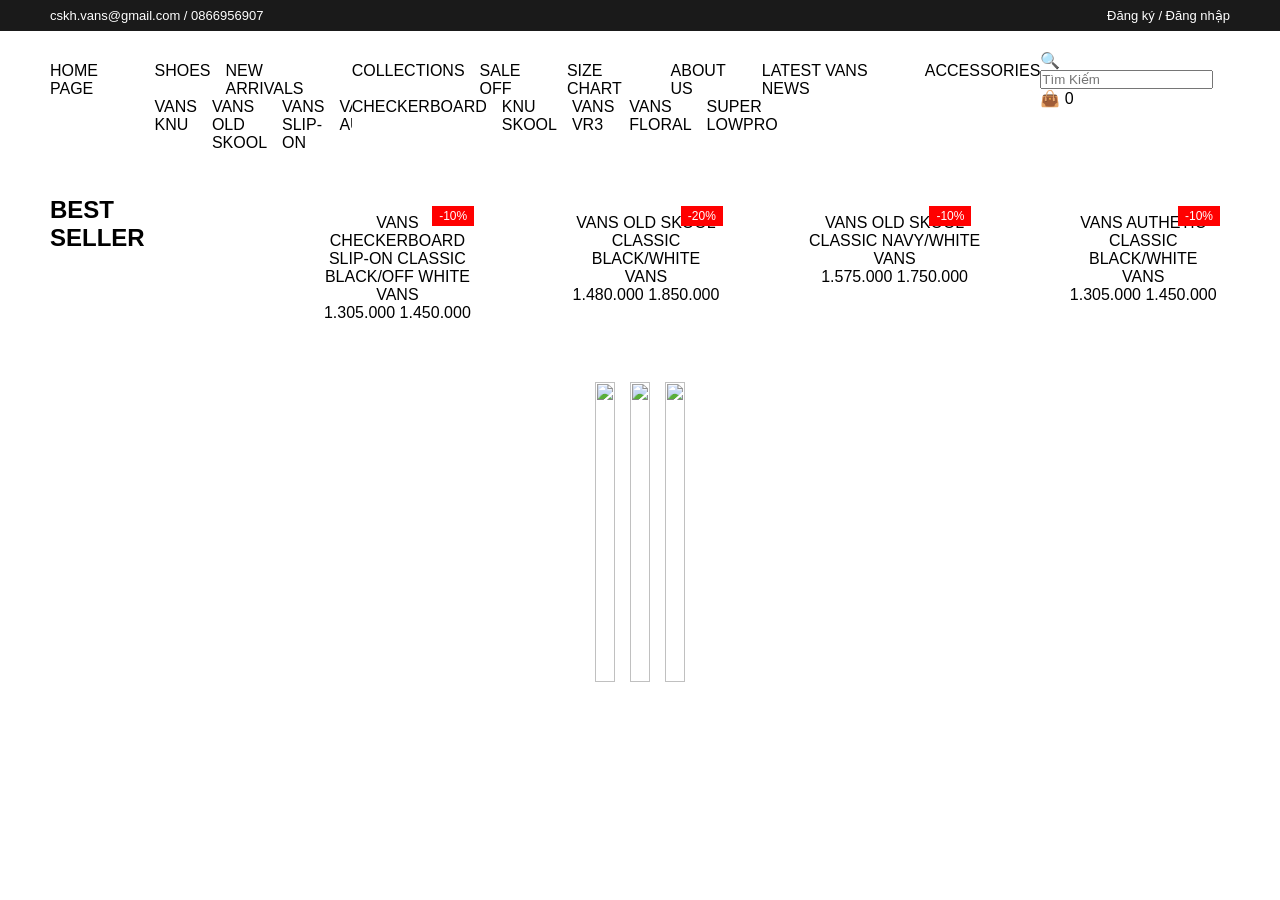
==== vans/index.html @ 84f5896c "update" ====
<!DOCTYPE html>
<html lang="en">
<head>
    <meta charset="UTF-8">
    <meta name="viewport" content="width=device-width, initial-scale=1.0">
    <link rel="stylesheet" href="style.css">
    <title>vans | WEB1014 | HOÀNG VĂN BA ĐỨC</title>
    
</head>
<body>
    <!-- Header start -->
    <header>
        <div class="top1">
            <div class="top1_contact">
                <ul>
                    <li><a href="#">cskh.vans@gmail.com</a> / <a href="#">0866956907</a></li>
                </ul>
            </div>
            <div class="top1_user">
                <ul>
                    <li><a href="#">Đăng ký</a> / <a href="#">Đăng nhập</a></li>
                </ul>
            </div>
        </div>
        <div class="top2">
            <div class="logo">
                <a href="https://vansvietnam.com.vn/">
                    <img src="https://bizweb.dktcdn.net/100/140/774/themes/827866/assets/logo.png?1772811679665" alt="">
                </a>
            </div>
           <nav class="menu">
                <ul>
                    <li><a href="https://vansvietnam.com.vn/">HOME PAGE</a></li>
                    <li>
                        <a href="https://vansvietnam.com.vn/all-vans">SHOES</a>
                            <ul class="sub_shoes">
                                <li><a href="#">VANS KNU</a></li>
                                <li><a href="#">VANS OLD SKOOL</a></li>
                                <li><a href="#">VANS SLIP-ON</a></li>
                                <li><a href="#"></a>VANS AUTHENTIC</li>
                                <li><a href="#"></a>VANS SK8</li>
                                <li><a href="#"></a>VANS ERA</li>
                                <li><a href="#"></a>VAN CLASSIC</li>
                            </ul>
                    </li>
                    <li><a href="https://vansvietnam.com.vn/vans-new-arrivals">NEW ARRIVALS</a></li>
                    <li>
                        <a href="https://vansvietnam.com.vn/all-vans">COLLECTIONS</a>
                            <ul class="sub_collections">
                                <li><a href="#">CHECKERBOARD</a></li>
                                <li><a href="#">KNU SKOOL</a></li>
                                <li><a href="#">VANS VR3</a></li>
                                <li><a href="#">VANS FLORAL</a></li>
                                <li><a href="#">SUPER LOWPRO</a></li>
                            </ul>
                    </li>
                    <li><a href="https://vansvietnam.com.vn/sale-off">SALE OFF</a></li>
                    <li><a href="https://vansvietnam.com.vn/size-giay-vans">SIZE CHART</a></li>
                    <li><a href="https://vansvietnam.com.vn/lich-su-cua-vans">ABOUT US</a></li>
                    <li><a href="https://vansvietnam.com.vn/tin-tuc-vans">LATEST VANS NEWS</a></li>
                    <li><a href="https://vansvietnam.com.vn/accessories">ACCESSORIES</a></li>
                </ul>

           </nav>
           <div class="click">
                <div class="search">
                    <a href="#">🔍</a> <input type="text" placeholder="Tìm Kiếm">
                </div>
                <div class="cart">
                    <a href="#">👜 <span class="count">0</span></a>
                </div>

           </div>       
        </div>
    </header>
    <!-- Header end -->

    <!-- Banner start -->
    <div class="banner">
        <a href="#"><img src="https://bizweb.dktcdn.net/100/140/774/themes/827866/assets/slider_2.jpg?1772811679665" alt=""></a>
    </div>
    <!-- Banner end -->
     <section>
        
            <div class="title">
                <a href="#"><h2>BEST SELLER</h2></a>
            </div>
        <div class="product"></div>    
            <div class="product1">
                <div class="discout">-10%</div>
                    <img src="https://bizweb.dktcdn.net/thumb/large/100/140/774/products/vans-slip-on-checkerboard-black-off-white-vn000eyebww-1.png?v=1625923436960" alt="">
                <div class="option">TÙY CHỌN</div>
                <div class="infor">
                    <p class="name">VANS CHECKERBOARD SLIP-ON CLASSIC BLACK/OFF WHITE</p>
                    <p class="brand">VANS</p>
                    <span class="price">1.305.000</span>
                    <span class="old_price">1.450.000</span>

                </div>
            </div>
            
            <div class="product2">
                <div class="discout">-20%</div>
                    <img src="https://bizweb.dktcdn.net/thumb/large/100/140/774/products/vans-old-skool-black-white-vn000d3hy28-1.jpg?v=1661757331440" alt="">
                <div class="option">TÙY CHỌN</div>
                <div class="infor">
                    <p class="name">VANS OLD SKOOL CLASSIC BLACK/WHITE</p>
                    <p class="brand">VANS</p>
                    <span class="price">1.480.000</span>
                    <span class="old_price">1.850.000</span>
                </div>
            </div>

            <div class="product3">
                <div class="discout">-10%</div>
                    <img src="https://bizweb.dktcdn.net/thumb/large/100/140/774/products/vans-old-skool-classic-navy-white-vn000d3hnvy-1.jpg?v=1625922070377" alt="">
                <div class="option">TÙY CHỌN</div>
                <div class="infor">
                    <p class="name">VANS OLD SKOOL CLASSIC NAVY/WHITE</p>
                    <p class="brand">VANS</p>
                    <span class="price">1.575.000</span>
                    <span class="old_price">1.750.000</span>
                </div>
            </div>

            <div class="product4">
                <div class="discout">-10%</div>
                    <img src="https://bizweb.dktcdn.net/thumb/large/100/140/774/products/vans-authentic-classic-black-vn000ee3blk-1.png?v=1625925617317" alt="">
                <div class="option">TÙY CHỌN</div>
                <div class="infor">
                    <p class="name">VANS AUTHETIC CLASSIC BLACK/WHITE</p>
                    <p class="brand">VANS</p>
                    <span class="price">1.305.000</span>
                    <span class="old_price">1.450.000</span>
                </div>
            </div>           
        </div>
     </section>

     <section>
        <div class="type">
            <div>
                <a href="#"><img src="https://bizweb.dktcdn.net/thumb/large/100/140/774/themes/827866/assets/banner_1.jpg?1772811679665" alt=""></a>
            </div>
            <div>
                <a href="#"><img src="https://bizweb.dktcdn.net/thumb/large/100/140/774/themes/827866/assets/banner_2.jpg?1772811679665" alt=""></a>
            </div>
            <div>
                <a href="#"><img src="https://bizweb.dktcdn.net/thumb/large/100/140/774/themes/827866/assets/banner_3.jpg?1772811679665" alt=""></a>
            </div>
        </div>
     </section>

</body>
</html>
---- vans/style.css ----
* {
    margin: 0;
    padding: 0;
    box-sizing: border-box; 
    font-family: Arial, sans-serif;
}
a{
    text-decoration: none;
    color: inherit;
}
ul{
    list-style: none;
}
.top1{
    background-color: #1a1a1a;
    color: #fff;
    display: flex;
    justify-content: space-between; 
    padding: 8px 50px;
    font-size:  13px;
}
.top2{
    display: flex;
    align-items: center;
    justify-content: space-between;
    padding: 20px 50px;
}
.menu ul{
    display: flex;
    gap: 15px;

}
 .menu li{
    position: relative;

}
.sub_shoes, .sub_collections{
    display: none;
    position: absolute;
    top: 100%;
    left: 0;
    background-color: #fff;
    z-index: 100;
}
.menu li:hover > .sub_shoes,
.menu li:hover > .sub_collections {
    display: block;
}

/* .title {
    text-align: center;
    margin: 40px 0;          
    position: relative;      
    display: flex;          
    align-items: center;     
    justify-content: center; 
}

.title h2 {
    font-size: 24px;         
    font-weight: bold;       
    margin: 0 20px;          
    text-transform: uppercase; 
    color: #333;             
}


.title::before,
.title::after {
    content: "";             
    height: 1px;             
    background-color: #ddd;  
    flex: 1;                 
    max-width: 200px;        
} */

section:nth-of-type(1) {
    display: flex;            
    justify-content: center; 
    gap: 75px;                
    padding: 50px;           
}


.product1, .product2, .product3, .product4 {
    width: 22%;               
    position: relative;       
    text-align: center;       
}


.discout {
    position: absolute;       
    top: 10px;                
    right: 10px;              
    background-color: red;  
    color: #fff;             
    padding: 3px 7px;      
    font-size: 12px;          
    z-index: 10;              
}


.option {
    position: absolute;      
    bottom: 85px;             
    left: 0;                 
    width: 100%;              
    background-color: #e7272d;
    color: white;             
    padding: 12px 0;          
    font-weight: bold;        
    opacity: 0;               
    transition: 0.3s ease;    
}

.product1:hover .option, 
.product2:hover .option, 
.product3:hover .option, 
.product4:hover .option {
    opacity: 1;               
}
.type {
    display: flex;            /* Dàn 3 khối nằm ngang */
    justify-content: center;  /* Đưa cả cụm vào giữa */
    gap: 15px;                /* Khoảng cách giữa 3 tấm hình */
    padding: 10px 300px;       /* Cách lề trên dưới 20px, trái phải 50px */
}

/* 3. Định dạng hình ảnh bên trong */
.type img {
    width: 100%;               /* Ảnh luôn rộng vừa khít khung div */
    height: 300px;              /* Tự động điều chỉnh chiều cao theo tỉ lệ ảnh */
    display: block;            /* Xóa bỏ khoảng hở thừa dưới chân ảnh mặc định */
    transition: 0.5s ease-out; /* HIỆU ỨNG MƯỢT MÀ: Giúp hành động zoom diễn ra trong 0.5 giây.
                                 'ease-out' giúp chuyển động chậm dần lại ở cuối rất 'sang'. */
}

/* 4. HIỆU ỨNG HOVER: Phóng to (Zoom) ảnh khi rê chuột vào */
.type div:hover img {
    transform: scale(1.03);    /* PHÓNG TO 1 CHÚT: Chỉ to lên 3% (1.03).
                                 Nếu Đức thấy vẫn to quá, hãy đổi thành 1.02 (to 2%). */
    cursor: pointer;           /* Hiện hình bàn tay để người dùng biết có thể click */
}
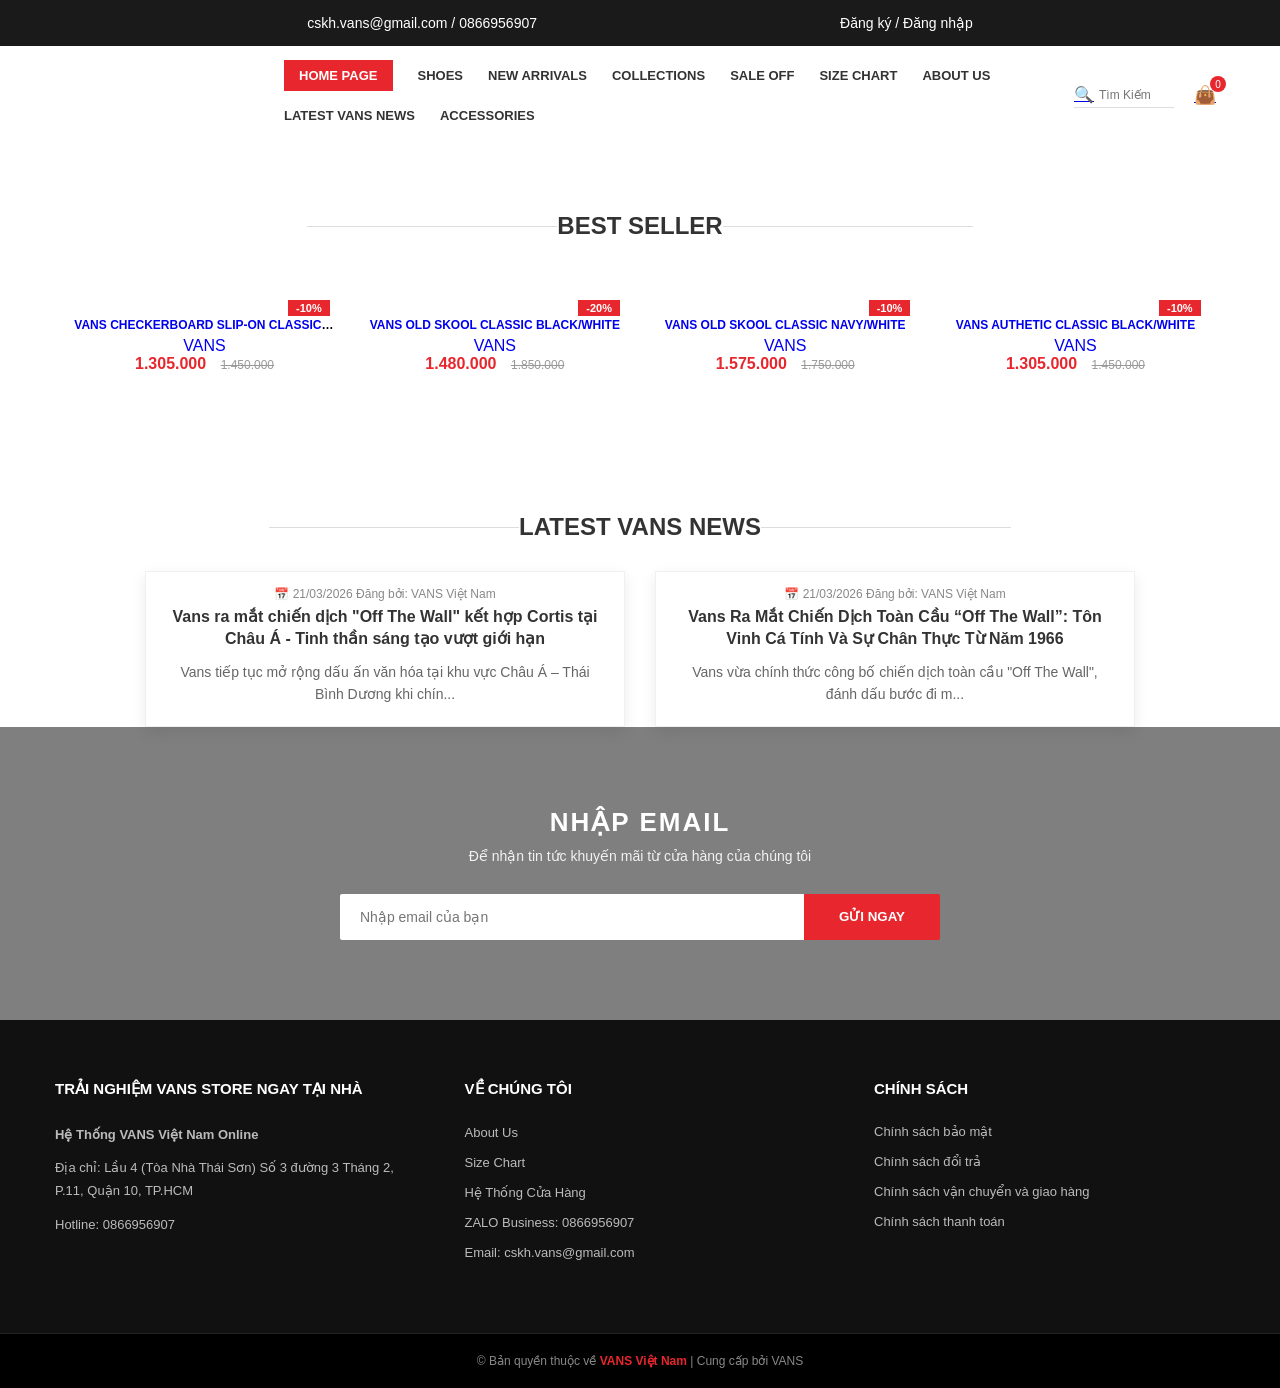
==== commit 39cd29e0: "update" ====
--- a/vans/index.html
+++ b/vans/index.html
@@ -37,10 +37,10 @@
                                 <li><a href="#">VANS KNU</a></li>
                                 <li><a href="#">VANS OLD SKOOL</a></li>
                                 <li><a href="#">VANS SLIP-ON</a></li>
-                                <li><a href="#"></a>VANS AUTHENTIC</li>
-                                <li><a href="#"></a>VANS SK8</li>
-                                <li><a href="#"></a>VANS ERA</li>
-                                <li><a href="#"></a>VAN CLASSIC</li>
+                                <li><a href="#">VANS AUTHENTIC</a></li>
+                                <li><a href="#">VANS SK8</a></li>
+                                <li><a href="#">VANS ERA</a></li>
+                                <li><a href="#">VAN CLASSIC</a></li>
                             </ul>
                     </li>
                     <li><a href="https://vansvietnam.com.vn/vans-new-arrivals">NEW ARRIVALS</a></li>
@@ -81,55 +81,54 @@
     </div>
     <!-- Banner end -->
      <section>
-        
+        <div class="product"> 
             <div class="title">
                 <a href="#"><h2>BEST SELLER</h2></a>
-            </div>
-        <div class="product"></div>    
-            <div class="product1">
+            </div>   
+            <div class="product_item">
                 <div class="discout">-10%</div>
                     <img src="https://bizweb.dktcdn.net/thumb/large/100/140/774/products/vans-slip-on-checkerboard-black-off-white-vn000eyebww-1.png?v=1625923436960" alt="">
-                <div class="option">TÙY CHỌN</div>
-                <div class="infor">
-                    <p class="name">VANS CHECKERBOARD SLIP-ON CLASSIC BLACK/OFF WHITE</p>
-                    <p class="brand">VANS</p>
+                <div class="option"><a href="#">TÙY CHỌN</a></div>
+                <div class="infor">
+                    <p class="name"><a href="#">VANS CHECKERBOARD SLIP-ON CLASSIC BLACK/OFF WHITE</a></p>
+                    <p class="brand"><a href="#">VANS</a></p>
                     <span class="price">1.305.000</span>
                     <span class="old_price">1.450.000</span>
 
                 </div>
             </div>
             
-            <div class="product2">
+            <div class="product_item">
                 <div class="discout">-20%</div>
                     <img src="https://bizweb.dktcdn.net/thumb/large/100/140/774/products/vans-old-skool-black-white-vn000d3hy28-1.jpg?v=1661757331440" alt="">
-                <div class="option">TÙY CHỌN</div>
-                <div class="infor">
-                    <p class="name">VANS OLD SKOOL CLASSIC BLACK/WHITE</p>
-                    <p class="brand">VANS</p>
+                <div class="option"><a href="#">TÙY CHỌN</a></div>
+                <div class="infor">
+                    <p class="name"><a href="#">VANS OLD SKOOL CLASSIC BLACK/WHITE</a></p>
+                    <p class="brand"><a href="#">VANS</a></p>
                     <span class="price">1.480.000</span>
                     <span class="old_price">1.850.000</span>
                 </div>
             </div>
 
-            <div class="product3">
+            <div class="product_item">
                 <div class="discout">-10%</div>
                     <img src="https://bizweb.dktcdn.net/thumb/large/100/140/774/products/vans-old-skool-classic-navy-white-vn000d3hnvy-1.jpg?v=1625922070377" alt="">
-                <div class="option">TÙY CHỌN</div>
-                <div class="infor">
-                    <p class="name">VANS OLD SKOOL CLASSIC NAVY/WHITE</p>
-                    <p class="brand">VANS</p>
+                <div class="option"><a href="#">TÙY CHỌN</a></div>
+                <div class="infor">
+                    <p class="name"><a href="#">VANS OLD SKOOL CLASSIC NAVY/WHITE</a></p>
+                    <p class="brand"><a href="#">VANS</a></p>
                     <span class="price">1.575.000</span>
                     <span class="old_price">1.750.000</span>
                 </div>
             </div>
 
-            <div class="product4">
+            <div class="product_item">
                 <div class="discout">-10%</div>
                     <img src="https://bizweb.dktcdn.net/thumb/large/100/140/774/products/vans-authentic-classic-black-vn000ee3blk-1.png?v=1625925617317" alt="">
-                <div class="option">TÙY CHỌN</div>
-                <div class="infor">
-                    <p class="name">VANS AUTHETIC CLASSIC BLACK/WHITE</p>
-                    <p class="brand">VANS</p>
+                <div class="option"><a href="#">TÙY CHỌN</a></div>
+                <div class="infor">
+                    <p class="name"><a href="#">VANS AUTHETIC CLASSIC BLACK/WHITE</a></p>
+                    <p class="brand"><a href="#">VANS</a></p>
                     <span class="price">1.305.000</span>
                     <span class="old_price">1.450.000</span>
                 </div>
@@ -150,6 +149,98 @@
             </div>
         </div>
      </section>
+<section class="new_section">
+        <div class="title2">
+            <a href="#"><h2>LATEST VANS NEWS</h2></a>
+        </div>
+
+    <div class="new_container"> 
+        <div class="new_item"> 
+            <div class="new_img">
+                <a href="#"><img src="https://bizweb.dktcdn.net/thumb/large/100/140/774/articles/blog-9123b52c-dd4f-4e27-adac-91a1553e56cd.jpg?v=1774251653870" alt=""></a>
+            </div>
+            <div class="new_meta">
+                <span>📅 21/03/2026</span>
+                <span>Đăng bởi: VANS Việt Nam</span>   
+            </div>
+            <h3 class="new-title">
+                <a href="">Vans ra mắt chiến dịch "Off The Wall" kết hợp Cortis tại Châu Á - Tinh thần sáng tạo vượt giới hạn</a>
+            </h3>
+            <p class="new_dect">
+                Vans tiếp tục mở rộng dấu ấn văn hóa tại khu vực Châu Á – Thái Bình Dương khi chín...  
+            </p>
+        </div>
+        
+        <div class="new_item"> 
+            <div class="new_img">
+                <a href="#"><img src="https://bizweb.dktcdn.net/thumb/large/100/140/774/articles/blog-2f82feca-99c8-4be6-b7b7-9c5986a2c5a5.jpg?v=1774059277850" alt=""></a>
+            </div>
+            <div class="new_meta">
+                <span>📅 21/03/2026</span>
+                <span>Đăng bởi: VANS Việt Nam</span>   
+            </div>
+            <h3 class="new-title">
+                <a href="">Vans Ra Mắt Chiến Dịch Toàn Cầu “Off The Wall”: Tôn Vinh Cá Tính Và Sự Chân Thực Từ Năm 1966</a>
+            </h3>
+            <p class="new_dect">
+                Vans vừa chính thức công bố chiến dịch toàn cầu "Off The Wall", đánh dấu bước đi m...  
+            </p>
+        </div>     
+    </div>
+</section>
+<footer class="main-footer">
+    
+    <div class="newsletter-section">
+        <div class="newsletter-overlay">
+            <h2>NHẬP EMAIL</h2>
+            <p>Để nhận tin tức khuyến mãi từ cửa hàng của chúng tôi</p>
+            
+            <form class="subscribe-form">
+                <input type="email" placeholder="Nhập email của bạn" required>
+                <button type="submit">Gửi ngay</button>
+            </form>
+        </div>
+    </div>
+
+    <div class="footer-info">
+        <div class="footer-container">
+            
+            <div class="footer-col">
+                <h4>Trải Nghiệm VANS Store Ngay Tại Nhà</h4>
+                <p><strong>Hệ Thống VANS Việt Nam Online</strong></p>
+                <p>Địa chỉ: Lầu 4 (Tòa Nhà Thái Sơn) Số 3 đường 3 Tháng 2, P.11, Quận 10, TP.HCM</p>
+                <p>Hotline: 0866956907</p>
+            </div>
+
+            <div class="footer-col">
+                <h4>Về Chúng Tôi</h4>
+                <ul>
+                    <li><a href="#">About Us</a></li>
+                    <li><a href="#">Size Chart</a></li>
+                    <li><a href="#">Hệ Thống Cửa Hàng</a></li>
+                    <li><a href="#">ZALO Business: 0866956907</a></li>
+                    <li><a href="#">Email: cskh.vans@gmail.com</a></li>
+                </ul>
+            </div>
+
+            <div class="footer-col">
+                <h4>Chính Sách</h4>
+                <ul>
+                    <li><a href="#">Chính sách bảo mật</a></li>
+                    <li><a href="#">Chính sách đổi trả</a></li>
+                    <li><a href="#">Chính sách vận chuyển và giao hàng</a></li>
+                    <li><a href="#">Chính sách thanh toán</a></li>
+                </ul>
+            </div>
+
+        </div>
+    </div>
+
+    <div class="copyright">
+        <p>© Bản quyền thuộc về <span class="red-text">VANS Việt Nam</span> | Cung cấp bởi VANS</p>
+    </div>
+
+</footer>
 
 </body>
 </html>
--- a/vans/style.css
+++ b/vans/style.css
@@ -1,144 +1,549 @@
+/* Hearder start */
 * {
     margin: 0;
     padding: 0;
-    box-sizing: border-box; 
-    font-family: Arial, sans-serif;
-}
-a{
+    box-sizing: border-box;
+    font-family: 'Segoe UI', Tahoma, Geneva, Verdana, sans-serif;
+}
+.top1 {
+    background-color: #1a1a1a;
+    color: #fff;
+    display: flex;
+    justify-content: space-between;
+    padding: 15px 24%;
+    font-size: 14px;
+    
+}
+.top1 ul{
+    list-style: none;
+}
+
+.top1 a {
+    color: #fff;
     text-decoration: none;
-    color: inherit;
-}
-ul{
+}
+
+
+.top2 {
+    display: flex;
+    align-items: center; 
+    padding: 15px 5%;
+    background-color: #fff;
+    justify-content: space-between;
+    gap:20px;
+}
+
+/* Logo */
+.logo img {
+    width: 200px;
+    display: block;
+}
+
+/*  MENU  */
+/* .menu {
+    flex: 1; 
+} */
+
+.menu > ul {
+    display: flex;
+    flex-wrap: wrap;       
+    gap: 12px 25px;        
     list-style: none;
 }
-.top1{
-    background-color: #1a1a1a;
-    color: #fff;
-    display: flex;
-    justify-content: space-between; 
-    padding: 8px 50px;
-    font-size:  13px;
-}
-.top2{
-    display: flex;
-    align-items: center;
-    justify-content: space-between;
-    padding: 20px 50px;
-}
-.menu ul{
-    display: flex;
-    gap: 15px;
-
-}
- .menu li{
-    position: relative;
-
-}
-.sub_shoes, .sub_collections{
-    display: none;
-    position: absolute;
-    top: 100%;
+
+.menu > ul > li {
+    position: relative;   
+    padding: 5px 0;
+}
+
+.menu li a {
+    text-decoration: none;
+    color: #333;
+    font-weight: 700;
+    font-size: 13px;
+    text-transform: uppercase;
+    transition: 0.3s;
+}
+
+/* Nút HOME PAGE màu đỏ */
+.menu > ul > li:first-child a {
+    background-color: #e7272d;
+    color: #fff;
+    padding: 8px 15px;
+}
+
+/* Hiệu ứng khi di chuột vào các mục menu chính */
+.menu > ul > li:hover > a {
+    color: #e7272d;
+}
+
+/* SUB MENU */
+.sub_shoes, .sub_collections {
+    display: none;          
+    position: absolute;     
+    top: 100%;              
     left: 0;
     background-color: #fff;
-    z-index: 100;
-}
+    min-width: 180px;       
+    box-shadow: 0 4px 10px rgba(0,0,0,0.1); 
+    border-top: 2px solid #e7272d; 
+    z-index: 1000;         
+    padding: 10px 0;
+}
+
+/* Khi di chuột vào Li cha thì hiện UL con */
 .menu li:hover > .sub_shoes,
 .menu li:hover > .sub_collections {
     display: block;
 }
 
-/* .title {
-    text-align: center;
-    margin: 40px 0;          
-    position: relative;      
-    display: flex;          
-    align-items: center;     
-    justify-content: center; 
-}
-
-.title h2 {
-    font-size: 24px;         
-    font-weight: bold;       
-    margin: 0 20px;          
-    text-transform: uppercase; 
+/* Các mục bên trong menu con */
+.sub_shoes li, .sub_collections li {
+    padding: 0;
+}
+
+.sub_shoes a, .sub_collections a {
+    display: block;
+    padding: 10px 20px;
+    font-weight: 500;
+    font-size: 12px;
+    border-bottom: 1px solid #f5f5f5;
+}
+
+.sub_shoes a:hover, .sub_collections a:hover {
+    background-color: #f9f9f9;
+    padding-left: 25px; 
+}
+
+.sub_shoes li a, 
+.sub_collections li a {
+    display: block;          
+    padding: 12px 20px;      
     color: #333;             
-}
-
-
-.title::before,
-.title::after {
-    content: "";             
-    height: 1px;             
-    background-color: #ddd;  
-    flex: 1;                 
-    max-width: 200px;        
-} */
-
-section:nth-of-type(1) {
-    display: flex;            
-    justify-content: center; 
-    gap: 75px;                
-    padding: 50px;           
-}
-
-
-.product1, .product2, .product3, .product4 {
+    background-color: #fff;  
+    text-decoration: none;
+    transition: 0.2s;        
+    font-size: 14px;
+    font-weight: 500;
+}
+
+/* đổi màu khi nền khi di chuột */
+.sub_shoes li a:hover, 
+.sub_collections li a:hover {
+    background-color: #e7272d; 
+    color: #ffffff;            
+}
+/*ICONS */
+.click {
+    display: flex;
+    align-items: center;
+    gap: 20px;
+}
+
+.search {
+    display: flex;
+    align-items: center;
+    border-bottom: 1px solid #ddd;
+}
+
+.search input {
+    border: none;
+    outline: none;
+    width: 80px;
+    padding: 5px;
+    font-size: 12px;
+}
+
+.cart {
+    position: relative;
+    font-size: 18px;
+}
+
+.count {
+    background-color: #e7272d;
+    color: #fff;
+    font-size: 10px;
+    width: 16px;
+    height: 16px;
+    display: flex;
+    align-items: center;
+    justify-content: center;
+    border-radius: 50%;
+    position: absolute;
+    top: -8px;
+    right: -10px;
+}
+/* Heard end */
+
+/*  section */
+/* Khối bao quanh toàn bộ phần sản phẩm */
+.product {
+    display: flex;            /* Dàn hàng ngang */
+    flex-wrap: wrap;          /* Cho phép xuống dòng nếu cần */
+    justify-content: center;  /* Căn giữa cụm sản phẩm */
+    gap: 20px;                /* Khoảng cách giữa các đôi giày */
+    padding: 50px 2%;         /* Cách trên dưới 50px, trái phải 2% */
+}
+
+/* Tiêu đề Best Seller có 2 thanh ngang */
+.title {
+    width: 100%;              /* Chiếm hết chiều ngang để nằm trên cùng */
+    display: flex;
+    align-items: center;      /* Căn thanh ngang giữa chữ */
+    justify-content: center;
+    margin-bottom: 30px;
+}
+
+.title::before, .title::after {
+    content: "";
+    height: 1px;
+    background-color: #ddd;   /* Màu thanh ngang xám nhạt */
+    flex: 1;                  
+    max-width: 250px;         
+}
+.title a {
+    text-decoration: none; 
+    color: #333; 
+    transition: 0.3s; 
+}
+.title a:hover {
+    color: #e7272d; 
+    text-decoration: none; 
+}
+.title a:hover h2 {
+    color: #e7272d;
+}
+
+/* Từng khối sản phẩm */
+.product_item {
     width: 22%;               
     position: relative;       
-    text-align: center;       
-}
-
-
+    text-align: center;
+    overflow: hidden;         
+}
+
+/* Hiệu ứng Zoom ảnh nhẹ */
+.product_item img {
+    width: 100%;
+    transition: transform 0.5s ease; /* Chuyển động mượt trong 0.5s */
+}
+
+.product_item:hover img {
+    transform: scale(1.05);   /* Zoom lên 1 chút (5%) */
+}
+
+/* Nhãn -10% màu đỏ */
 .discout {
-    position: absolute;       
-    top: 10px;                
-    right: 10px;              
-    background-color: red;  
-    color: #fff;             
-    padding: 3px 7px;      
-    font-size: 12px;          
-    z-index: 10;              
-}
-
-
+    position: absolute;
+    top: 10px;
+    right: 10px;
+    background-color: #e7272d;
+    color: #fff;
+    padding: 2px 8px;
+    font-size: 11px;
+    font-weight: bold;
+    z-index: 10;
+}
+
+/* Nút TÙY CHỌN trượt lên khi hover */
 .option {
-    position: absolute;      
-    bottom: 85px;             
-    left: 0;                 
-    width: 100%;              
+    position: absolute;
+    bottom: -50px; /* Giấu bên dưới */
+    left: 0;
+    width: 100%;
+    transition: 0.4s ease;
+    opacity: 0;
+    z-index: 20;
+}
+
+.option a {
+    display: block;
     background-color: #e7272d;
-    color: white;             
-    padding: 12px 0;          
-    font-weight: bold;        
-    opacity: 0;               
-    transition: 0.3s ease;    
-}
-
-.product1:hover .option, 
-.product2:hover .option, 
-.product3:hover .option, 
-.product4:hover .option {
-    opacity: 1;               
-}
+    color: #ffffff !important; 
+    text-decoration: none !important; 
+    padding: 12px 0;
+    font-weight: bold;
+    font-size: 13px;
+}
+
+.product_item:hover .option {
+    bottom: 80px;             /* Trượt lên trên phần chữ */
+    opacity: 1;               /* Hiện hình */
+}
+
+/* Xử lý tên giày dấu ... */
+.name {
+    font-size: 12px;
+    font-weight: bold;
+    margin: 10px 0 5px;
+    white-space: nowrap;       /* Buộc chữ nằm trên 1 dòng */
+    overflow: hidden;          /* Ẩn phần thừa */
+    text-overflow: ellipsis;   /* Thêm dấu ... */
+    padding: 0 5px;
+}
+.name  a{
+    text-decoration: none !important;
+}
+.brand a{
+    text-decoration: none !important;
+}
+
+/* Khi di chuột vào hiện hết tên */
+.product_item:hover .name {
+    white-space: normal;       /* Cho phép xuống dòng hiện hết chữ */
+    overflow: visible;
+}
+
+.price { color: #e7272d; font-weight: bold; }
+.old_price { text-decoration: line-through; color: #999; font-size: 12px; margin-left: 10px; }
+ /* section end  */
+/* type start */
 .type {
-    display: flex;            /* Dàn 3 khối nằm ngang */
-    justify-content: center;  /* Đưa cả cụm vào giữa */
-    gap: 15px;                /* Khoảng cách giữa 3 tấm hình */
-    padding: 10px 300px;       /* Cách lề trên dưới 20px, trái phải 50px */
-}
-
-/* 3. Định dạng hình ảnh bên trong */
+    display: flex;
+    justify-content: center; 
+    gap: 30px;               
+    max-width: 1200px;       
+    margin: 0 auto 50px;     
+    padding: 20px 15px;      
+}
+
+.type div {
+    flex: 1;                 
+    max-width: 380px;       
+    overflow: hidden;
+}
+
 .type img {
-    width: 100%;               /* Ảnh luôn rộng vừa khít khung div */
-    height: 300px;              /* Tự động điều chỉnh chiều cao theo tỉ lệ ảnh */
-    display: block;            /* Xóa bỏ khoảng hở thừa dưới chân ảnh mặc định */
-    transition: 0.5s ease-out; /* HIỆU ỨNG MƯỢT MÀ: Giúp hành động zoom diễn ra trong 0.5 giây.
-                                 'ease-out' giúp chuyển động chậm dần lại ở cuối rất 'sang'. */
-}
-
-/* 4. HIỆU ỨNG HOVER: Phóng to (Zoom) ảnh khi rê chuột vào */
+    width: 100%;
+    transition: 0.5s;
+    display: block;
+}
+
 .type div:hover img {
-    transform: scale(1.03);    /* PHÓNG TO 1 CHÚT: Chỉ to lên 3% (1.03).
-                                 Nếu Đức thấy vẫn to quá, hãy đổi thành 1.02 (to 2%). */
-    cursor: pointer;           /* Hiện hình bàn tay để người dùng biết có thể click */
-}
+    transform: scale(1.05);
+}
+ /* type end */
+
+ /* new start */
+/* tiêu đề lastestvannew */
+.title2{
+    width: 100%;              /* Chiếm hết chiều ngang để nằm trên cùng */
+    display: flex;
+    align-items: center;      /* Căn thanh ngang giữa chữ */
+    justify-content: center;
+    margin-bottom: 30px;
+}
+.title2::before, .title2::after {
+    content: "";
+    height: 1px;
+    background-color: #ddd;   /* Màu thanh ngang xám nhạt */
+    flex: 1;                  
+    max-width: 250px;         
+}
+.title2 a {
+    text-decoration: none; 
+    color: #333; 
+    transition: 0.3s; 
+}
+.title2 a:hover {
+    color: #e7272d; 
+    text-decoration: none; 
+}
+.title2 a:hover h2 {
+    color: #e7272d;
+}
+.new_container {
+    display: flex;
+    justify-content: center; 
+    gap: 30px;              
+    max-width: 1200px;       
+    margin: 0 auto;
+    padding: 0 15px;
+}
+.new_item {
+    flex: 0 1 480px;        
+    background-color: #fff;
+    border: 1px solid #f0f0f0;
+    transition: 0.3s ease;
+    text-align: center;     
+    overflow: hidden;
+    box-shadow: 0 5px 15px rgba(0,0,0,0.08); /* đổ bóng */
+}
+
+.new_item:hover {
+    box-shadow: 0 10px 25px rgba(0,0,0,0.15);
+    transform: translateY(-5px);             
+}
+
+/* Bo góc cho ảnh tin tức */
+.new_img {
+    width: 100%;
+    overflow: hidden;
+}
+
+.new_img img {
+    width: 100%;
+    display: block;
+    transition: 0.5s;
+}
+
+.new_item:hover .new_img img {
+    transform: scale(1.05); /* Zoom ảnh nhẹ 5% */
+}
+
+.new_meta {
+    padding: 15px 0 5px;
+    font-size: 12px;
+    color: #888;
+}
+
+.new-title {
+    padding: 0 20px;
+    margin-bottom: 10px;
+}
+
+.new-title a {
+    font-size: 16px;
+    font-weight: bold;
+    color: #333;
+    line-height: 1.4;
+    text-decoration: none;
+    display: flex;    
+}
+
+.new_item:hover .new-title a {
+    color: #e7272d;
+}
+.new_dect {
+    padding: 0 20px 20px;
+    font-size: 14px;
+    color: #666;
+    line-height: 1.6;
+    display: flex;
+}
+
+/*  new end */
+/* footer start */
+.newsletter-section {
+    /* Ảnh nền Skater - Thêm lớp phủ đen mờ để nổi bật chữ trắng */
+    background: linear-gradient(rgba(0, 0, 0, 0.5), rgba(0, 0, 0, 0.5)), 
+                url('https://images.pexels.com/photos/3576534/pexels-photo-3576534.jpeg');
+    background-size: cover;
+    background-position: center;
+    padding: 80px 0;
+    text-align: center;
+    color: #fff;
+}
+
+.newsletter-overlay h2 {
+    font-size: 26px;
+    font-weight: bold;
+    margin-bottom: 10px;
+    letter-spacing: 2px;
+    text-transform: uppercase;
+}
+
+.newsletter-overlay p {
+    font-size: 14px;
+    margin-bottom: 30px;
+    opacity: 0.9;
+}
+
+
+.subscribe-form {
+    display: flex;
+    justify-content: center;
+    max-width: 600px;
+    margin: 0 auto;
+}
+
+.subscribe-form input {
+    flex: 1;
+    padding: 15px 20px;
+    border: none;
+    outline: none;
+    font-size: 14px;
+    border-radius: 2px 0 0 2px; 
+}
+
+.subscribe-form button {
+    background-color: #e7272d; /* Đỏ Vans */
+    color: #fff;
+    border: none;
+    padding: 0 35px;
+    font-weight: bold;
+    text-transform: uppercase;
+    cursor: pointer;
+    transition: 0.3s;
+    border-radius: 0 2px 2px 0; 
+}
+
+.subscribe-form button:hover {
+    background-color: #b31d22;
+}
+.footer-info {
+    background-color: #111111;
+    padding: 60px 0;
+    color: #ffffff;
+}
+
+.footer-container {
+    max-width: 1200px;      /* Dóng hàng đứng với các khối trên */
+    margin: 0 auto;
+    display: flex;
+    justify-content: space-between;
+    padding: 0 15px;
+}
+
+.footer-col {
+    width: 30%;             /* Chia 3 cột đều nhau */
+}
+
+.footer-col h4 {
+    font-size: 15px;
+    margin-bottom: 25px;
+    font-weight: bold;
+    text-transform: uppercase;
+    color: #fff;
+}
+
+.footer-col p {
+    font-size: 13px;
+    line-height: 1.8;
+    color: #bbb;            
+    margin-bottom: 10px;
+}
+.footer-col ul {
+    list-style: none;
+}
+
+.footer-col ul li {
+    margin-bottom: 12px;
+}
+
+.footer-col ul li a {
+    color: #bbb;
+    font-size: 13px;
+    text-decoration: none;
+    transition: 0.3s;
+}
+
+.footer-col ul li a:hover {
+    color: #e7272d;         
+    padding-left: 5px;     
+}
+
+.copyright {
+    background-color: #000;
+    color: #888;
+    text-align: center;
+    padding: 20px 0;
+    font-size: 12px;
+    border-top: 1px solid #222;
+}
+
+.red-text {
+    color: #e7272d;
+    font-weight: bold;
+}
+/*  footer end */
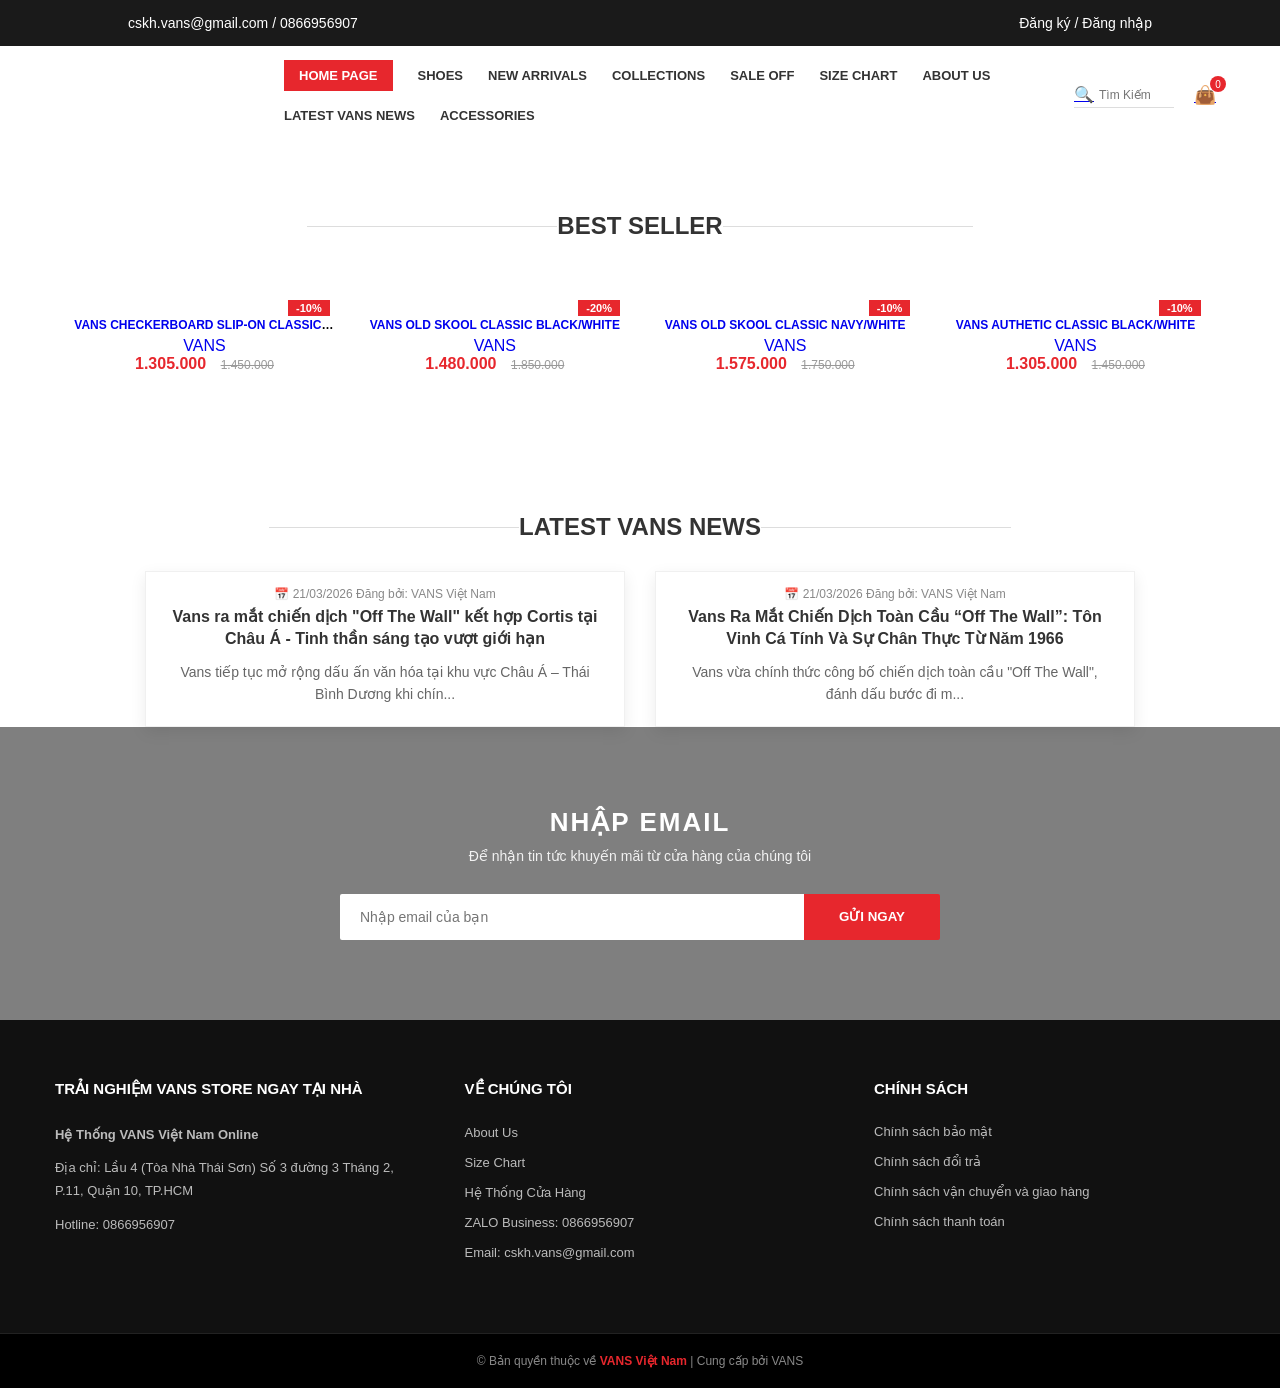
==== commit 1102be98: "update" ====
--- a/vans/index.html
+++ b/vans/index.html
@@ -87,7 +87,7 @@
             </div>   
             <div class="product_item">
                 <div class="discout">-10%</div>
-                    <img src="https://bizweb.dktcdn.net/thumb/large/100/140/774/products/vans-slip-on-checkerboard-black-off-white-vn000eyebww-1.png?v=1625923436960" alt="">
+                    <a href="indexproduct.html"><img src="https://bizweb.dktcdn.net/thumb/large/100/140/774/products/vans-slip-on-checkerboard-black-off-white-vn000eyebww-1.png?v=1625923436960" alt=""></a>
                 <div class="option"><a href="#">TÙY CHỌN</a></div>
                 <div class="infor">
                     <p class="name"><a href="#">VANS CHECKERBOARD SLIP-ON CLASSIC BLACK/OFF WHITE</a></p>
@@ -188,6 +188,7 @@
         </div>     
     </div>
 </section>
+<!-- footer start -->
 <footer class="main-footer">
     
     <div class="newsletter-section">
@@ -241,6 +242,6 @@
     </div>
 
 </footer>
-
+<!-- footer end -->
 </body>
 </html>
--- a/vans/style.css
+++ b/vans/style.css
@@ -5,12 +5,19 @@
     box-sizing: border-box;
     font-family: 'Segoe UI', Tahoma, Geneva, Verdana, sans-serif;
 }
+
+body{
+    overflow-x: hidden;
+}
+ul{
+    list-style: none;
+}
 .top1 {
     background-color: #1a1a1a;
     color: #fff;
     display: flex;
     justify-content: space-between;
-    padding: 15px 24%;
+    padding: 15px 10%;
     font-size: 14px;
     
 }
@@ -39,10 +46,10 @@
     display: block;
 }
 
-/*  MENU  */
-/* .menu {
+
+.menu {
     flex: 1; 
-} */
+} 
 
 .menu > ul {
     display: flex;
@@ -175,21 +182,27 @@
 }
 /* Heard end */
 
+.banner{
+    width: 100%;
+}
+.banner img{
+    object-fit: cover;
+}
 /*  section */
 /* Khối bao quanh toàn bộ phần sản phẩm */
 .product {
     display: flex;            /* Dàn hàng ngang */
     flex-wrap: wrap;          /* Cho phép xuống dòng nếu cần */
     justify-content: center;  /* Căn giữa cụm sản phẩm */
-    gap: 20px;                /* Khoảng cách giữa các đôi giày */
-    padding: 50px 2%;         /* Cách trên dưới 50px, trái phải 2% */
+    gap: 20px;                
+    padding: 50px 2%;         
 }
 
 /* Tiêu đề Best Seller có 2 thanh ngang */
 .title {
-    width: 100%;              /* Chiếm hết chiều ngang để nằm trên cùng */
-    display: flex;
-    align-items: center;      /* Căn thanh ngang giữa chữ */
+    width: 100%;             
+    display: flex;
+    align-items: center;      
     justify-content: center;
     margin-bottom: 30px;
 }
@@ -197,7 +210,7 @@
 .title::before, .title::after {
     content: "";
     height: 1px;
-    background-color: #ddd;   /* Màu thanh ngang xám nhạt */
+    background-color: #ddd;  
     flex: 1;                  
     max-width: 250px;         
 }
@@ -229,7 +242,7 @@
 }
 
 .product_item:hover img {
-    transform: scale(1.05);   /* Zoom lên 1 chút (5%) */
+    transform: scale(1.05);   
 }
 
 /* Nhãn -10% màu đỏ */
@@ -423,6 +436,8 @@
 }
 
 /*  new end */
+
+
 /* footer start */
 .newsletter-section {
     /* Ảnh nền Skater - Thêm lớp phủ đen mờ để nổi bật chữ trắng */
@@ -546,4 +561,4 @@
     color: #e7272d;
     font-weight: bold;
 }
-/*  footer end */
+/*  footer end */
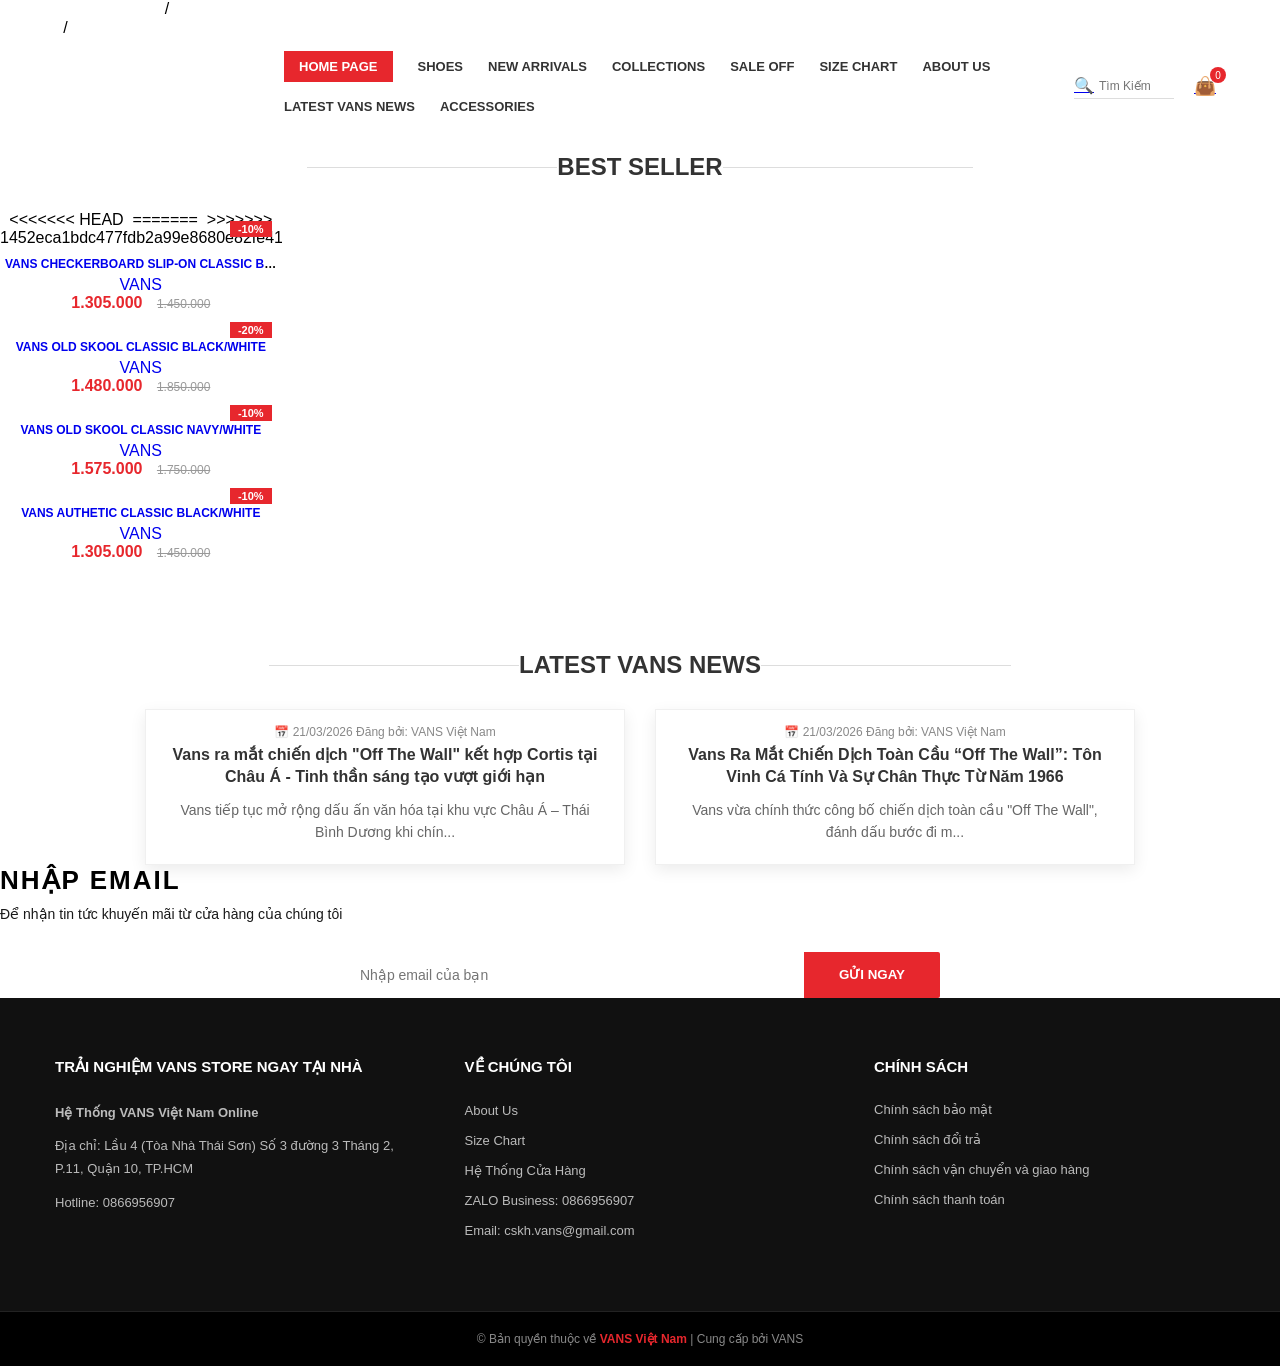
==== commit c631779b: "update" ====
--- a/vans/index.html
+++ b/vans/index.html
@@ -87,7 +87,11 @@
             </div>   
             <div class="product_item">
                 <div class="discout">-10%</div>
+<<<<<<< HEAD
                     <a href="indexproduct.html"><img src="https://bizweb.dktcdn.net/thumb/large/100/140/774/products/vans-slip-on-checkerboard-black-off-white-vn000eyebww-1.png?v=1625923436960" alt=""></a>
+=======
+                    <img src="https://bizweb.dktcdn.net/thumb/large/100/140/774/products/vans-slip-on-checkerboard-black-off-white-vn000eyebww-1.png?v=1625923436960" alt="">
+>>>>>>> 1452eca1bdc477fdb2a99e8680e82fe4123eba4c
                 <div class="option"><a href="#">TÙY CHỌN</a></div>
                 <div class="infor">
                     <p class="name"><a href="#">VANS CHECKERBOARD SLIP-ON CLASSIC BLACK/OFF WHITE</a></p>
--- a/vans/style.css
+++ b/vans/style.css
@@ -5,6 +5,7 @@
     box-sizing: border-box;
     font-family: 'Segoe UI', Tahoma, Geneva, Verdana, sans-serif;
 }
+<<<<<<< HEAD
 
 body{
     overflow-x: hidden;
@@ -12,12 +13,18 @@
 ul{
     list-style: none;
 }
+=======
+>>>>>>> 1452eca1bdc477fdb2a99e8680e82fe4123eba4c
 .top1 {
     background-color: #1a1a1a;
     color: #fff;
     display: flex;
     justify-content: space-between;
+<<<<<<< HEAD
     padding: 15px 10%;
+=======
+    padding: 15px 24%;
+>>>>>>> 1452eca1bdc477fdb2a99e8680e82fe4123eba4c
     font-size: 14px;
     
 }
@@ -182,12 +189,15 @@
 }
 /* Heard end */
 
+<<<<<<< HEAD
 .banner{
     width: 100%;
 }
 .banner img{
     object-fit: cover;
 }
+=======
+>>>>>>> 1452eca1bdc477fdb2a99e8680e82fe4123eba4c
 /*  section */
 /* Khối bao quanh toàn bộ phần sản phẩm */
 .product {
@@ -436,8 +446,11 @@
 }
 
 /*  new end */
-
-
+<<<<<<< HEAD
+
+
+=======
+>>>>>>> 1452eca1bdc477fdb2a99e8680e82fe4123eba4c
 /* footer start */
 .newsletter-section {
     /* Ảnh nền Skater - Thêm lớp phủ đen mờ để nổi bật chữ trắng */
@@ -561,4 +574,8 @@
     color: #e7272d;
     font-weight: bold;
 }
-/*  footer end */+<<<<<<< HEAD
+/*  footer end */
+=======
+/*  footer end */
+>>>>>>> 1452eca1bdc477fdb2a99e8680e82fe4123eba4c
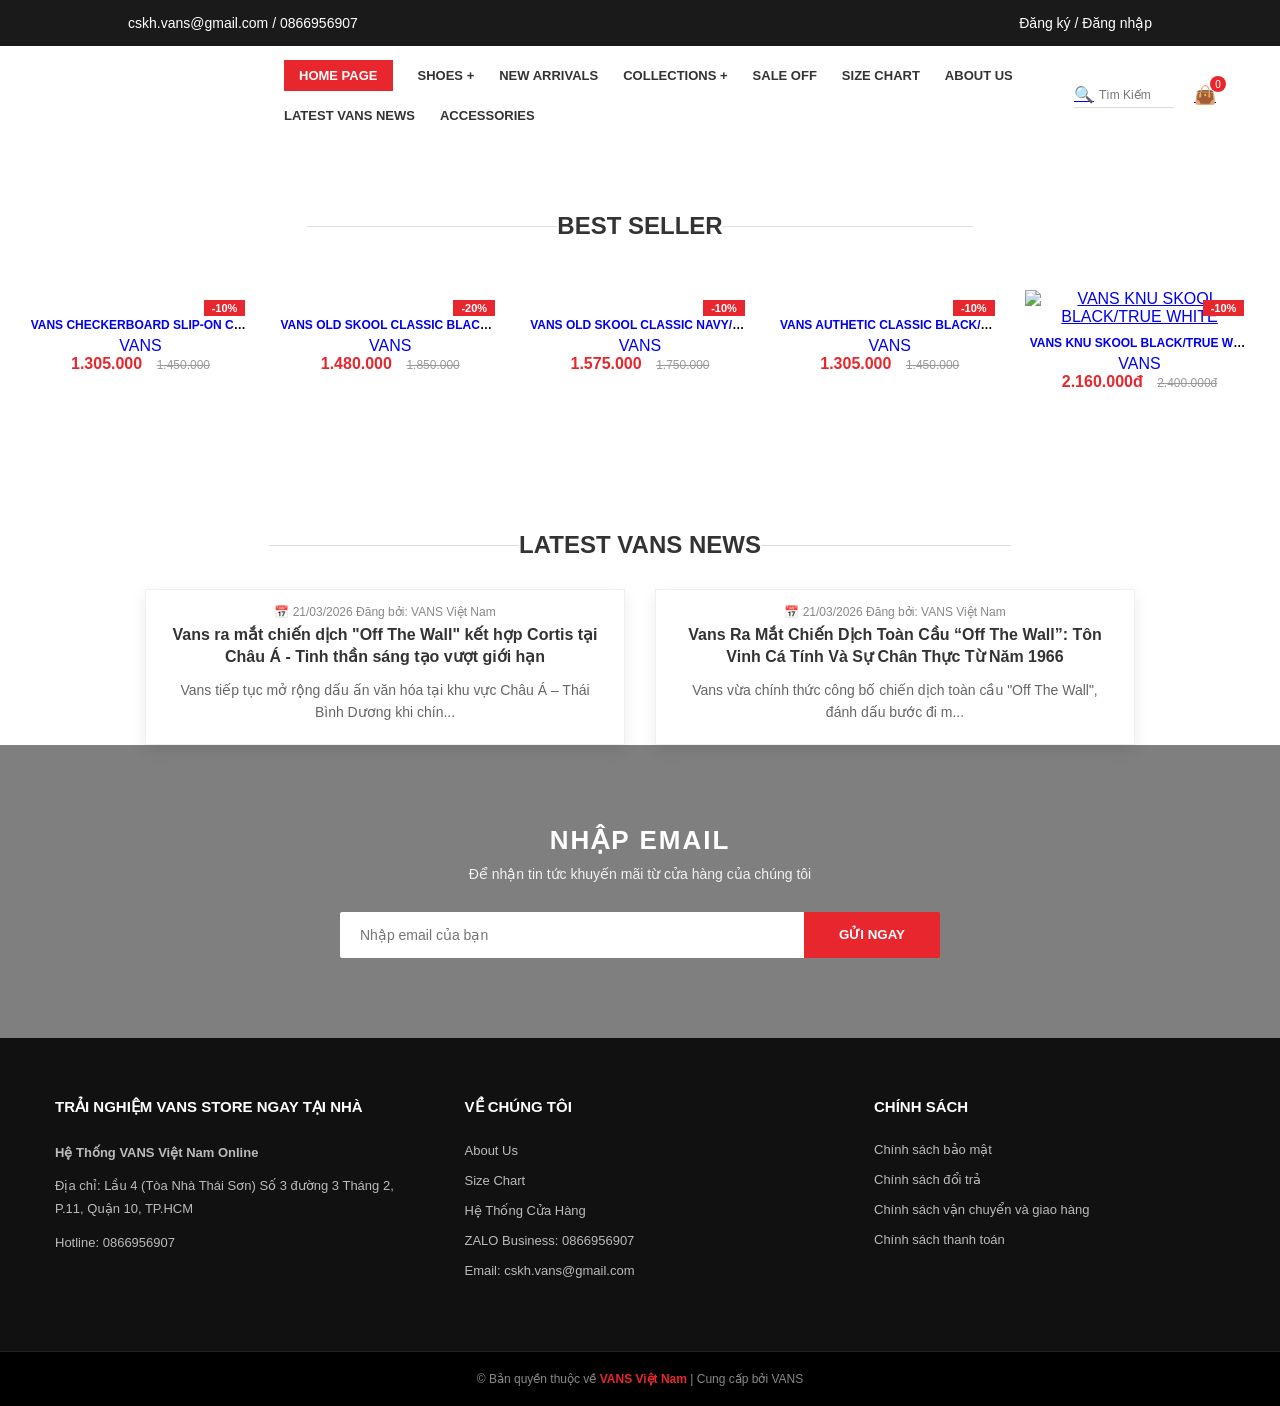
==== commit 4ec36432: "update" ====
--- a/vans/index.html
+++ b/vans/index.html
@@ -18,20 +18,26 @@
             </div>
             <div class="top1_user">
                 <ul>
-                    <li><a href="#">Đăng ký</a> / <a href="#">Đăng nhập</a></li>
+                    <li><a href="indexregister.html">Đăng ký</a> / <a href="indexlogin.html">Đăng nhập</a></li>
                 </ul>
             </div>
         </div>
         <div class="top2">
+            <input type="checkbox" id="menu-toggle">
             <div class="logo">
                 <a href="https://vansvietnam.com.vn/">
                     <img src="https://bizweb.dktcdn.net/100/140/774/themes/827866/assets/logo.png?1772811679665" alt="">
                 </a>
             </div>
+            <label for="menu-toggle" class="menu-toggle" aria-label="Mo menu">
+                <span></span>
+                <span></span>
+                <span></span>
+            </label>
            <nav class="menu">
                 <ul>
                     <li><a href="https://vansvietnam.com.vn/">HOME PAGE</a></li>
-                    <li>
+                    <li class="has-submenu">
                         <a href="https://vansvietnam.com.vn/all-vans">SHOES</a>
                             <ul class="sub_shoes">
                                 <li><a href="#">VANS KNU</a></li>
@@ -44,7 +50,7 @@
                             </ul>
                     </li>
                     <li><a href="https://vansvietnam.com.vn/vans-new-arrivals">NEW ARRIVALS</a></li>
-                    <li>
+                    <li class="has-submenu">
                         <a href="https://vansvietnam.com.vn/all-vans">COLLECTIONS</a>
                             <ul class="sub_collections">
                                 <li><a href="#">CHECKERBOARD</a></li>
@@ -87,11 +93,7 @@
             </div>   
             <div class="product_item">
                 <div class="discout">-10%</div>
-<<<<<<< HEAD
                     <a href="indexproduct.html"><img src="https://bizweb.dktcdn.net/thumb/large/100/140/774/products/vans-slip-on-checkerboard-black-off-white-vn000eyebww-1.png?v=1625923436960" alt=""></a>
-=======
-                    <img src="https://bizweb.dktcdn.net/thumb/large/100/140/774/products/vans-slip-on-checkerboard-black-off-white-vn000eyebww-1.png?v=1625923436960" alt="">
->>>>>>> 1452eca1bdc477fdb2a99e8680e82fe4123eba4c
                 <div class="option"><a href="#">TÙY CHỌN</a></div>
                 <div class="infor">
                     <p class="name"><a href="#">VANS CHECKERBOARD SLIP-ON CLASSIC BLACK/OFF WHITE</a></p>
@@ -104,7 +106,7 @@
             
             <div class="product_item">
                 <div class="discout">-20%</div>
-                    <img src="https://bizweb.dktcdn.net/thumb/large/100/140/774/products/vans-old-skool-black-white-vn000d3hy28-1.jpg?v=1661757331440" alt="">
+                    <a href="indexproduct2.html"><img src="https://bizweb.dktcdn.net/thumb/large/100/140/774/products/vans-old-skool-black-white-vn000d3hy28-1.jpg?v=1661757331440" alt=""></a>
                 <div class="option"><a href="#">TÙY CHỌN</a></div>
                 <div class="infor">
                     <p class="name"><a href="#">VANS OLD SKOOL CLASSIC BLACK/WHITE</a></p>
@@ -116,7 +118,7 @@
 
             <div class="product_item">
                 <div class="discout">-10%</div>
-                    <img src="https://bizweb.dktcdn.net/thumb/large/100/140/774/products/vans-old-skool-classic-navy-white-vn000d3hnvy-1.jpg?v=1625922070377" alt="">
+                   <a href="indexproduct3.html"><img src="https://bizweb.dktcdn.net/thumb/large/100/140/774/products/vans-old-skool-classic-navy-white-vn000d3hnvy-1.jpg?v=1625922070377" alt=""></a>
                 <div class="option"><a href="#">TÙY CHỌN</a></div>
                 <div class="infor">
                     <p class="name"><a href="#">VANS OLD SKOOL CLASSIC NAVY/WHITE</a></p>
@@ -128,13 +130,25 @@
 
             <div class="product_item">
                 <div class="discout">-10%</div>
-                    <img src="https://bizweb.dktcdn.net/thumb/large/100/140/774/products/vans-authentic-classic-black-vn000ee3blk-1.png?v=1625925617317" alt="">
+                    <a href="indexproduct4.html"><img src="https://bizweb.dktcdn.net/thumb/large/100/140/774/products/vans-authentic-classic-black-vn000ee3blk-1.png?v=1625925617317" alt=""></a>
                 <div class="option"><a href="#">TÙY CHỌN</a></div>
                 <div class="infor">
                     <p class="name"><a href="#">VANS AUTHETIC CLASSIC BLACK/WHITE</a></p>
                     <p class="brand"><a href="#">VANS</a></p>
                     <span class="price">1.305.000</span>
                     <span class="old_price">1.450.000</span>
+                </div>
+            </div>
+
+            <div class="product_item">
+                <div class="discout">-10%</div>
+                    <a href="indexproduct5.html"><img src="https://bizweb.dktcdn.net/thumb/large/100/140/774/products/giay-vans-knu-skool-black-true-white-vn0009qc6bt-1.jpg?v=1726130441123" alt="VANS KNU SKOOL BLACK/TRUE WHITE"></a>
+                <div class="option"><a href="#">TÙY CHỌN</a></div>
+                <div class="infor">
+                    <p class="name"><a href="#">VANS KNU SKOOL BLACK/TRUE WHITE</a></p>
+                    <p class="brand"><a href="#">VANS</a></p>
+                    <span class="price">2.160.000đ</span>
+                    <span class="old_price">2.400.000đ</span>
                 </div>
             </div>           
         </div>
@@ -247,5 +261,30 @@
 
 </footer>
 <!-- footer end -->
+<script>
+    document.addEventListener("DOMContentLoaded", function () {
+        const submenuParents = document.querySelectorAll(".menu .has-submenu");
+
+        submenuParents.forEach(function (item) {
+            const trigger = item.querySelector(":scope > a");
+
+            trigger.addEventListener("click", function (event) {
+                if (window.innerWidth > 768) {
+                    return;
+                }
+
+                event.preventDefault();
+
+                submenuParents.forEach(function (otherItem) {
+                    if (otherItem !== item) {
+                        otherItem.classList.remove("open");
+                    }
+                });
+
+                item.classList.toggle("open");
+            });
+        });
+    });
+</script>
 </body>
-</html>+</html>
--- a/vans/style.css
+++ b/vans/style.css
@@ -5,26 +5,18 @@
     box-sizing: border-box;
     font-family: 'Segoe UI', Tahoma, Geneva, Verdana, sans-serif;
 }
-<<<<<<< HEAD
-
 body{
     overflow-x: hidden;
 }
 ul{
     list-style: none;
 }
-=======
->>>>>>> 1452eca1bdc477fdb2a99e8680e82fe4123eba4c
 .top1 {
     background-color: #1a1a1a;
     color: #fff;
     display: flex;
     justify-content: space-between;
-<<<<<<< HEAD
     padding: 15px 10%;
-=======
-    padding: 15px 24%;
->>>>>>> 1452eca1bdc477fdb2a99e8680e82fe4123eba4c
     font-size: 14px;
     
 }
@@ -47,12 +39,31 @@
     gap:20px;
 }
 
+#menu-toggle {
+    display: none;
+}
+
 /* Logo */
 .logo img {
     width: 200px;
     display: block;
 }
 
+.menu-toggle {
+    display: none;
+    width: 32px;
+    cursor: pointer;
+}
+
+.menu-toggle span {
+    display: block;
+    width: 100%;
+    height: 3px;
+    margin: 6px 0;
+    background-color: #111;
+    transition: 0.3s ease;
+}
+
 
 .menu {
     flex: 1; 
@@ -68,6 +79,11 @@
 .menu > ul > li {
     position: relative;   
     padding: 5px 0;
+}
+
+.menu .has-submenu > a::after {
+    content: " +";
+    font-weight: 700;
 }
 
 .menu li a {
@@ -189,15 +205,13 @@
 }
 /* Heard end */
 
-<<<<<<< HEAD
 .banner{
     width: 100%;
 }
 .banner img{
+    width: 100%;
     object-fit: cover;
 }
-=======
->>>>>>> 1452eca1bdc477fdb2a99e8680e82fe4123eba4c
 /*  section */
 /* Khối bao quanh toàn bộ phần sản phẩm */
 .product {
@@ -239,7 +253,7 @@
 
 /* Từng khối sản phẩm */
 .product_item {
-    width: 22%;               
+    width: calc((100% - 80px) / 5);
     position: relative;       
     text-align: center;
     overflow: hidden;         
@@ -446,11 +460,6 @@
 }
 
 /*  new end */
-<<<<<<< HEAD
-
-
-=======
->>>>>>> 1452eca1bdc477fdb2a99e8680e82fe4123eba4c
 /* footer start */
 .newsletter-section {
     /* Ảnh nền Skater - Thêm lớp phủ đen mờ để nổi bật chữ trắng */
@@ -574,8 +583,351 @@
     color: #e7272d;
     font-weight: bold;
 }
-<<<<<<< HEAD
 /*  footer end */
-=======
-/*  footer end */
->>>>>>> 1452eca1bdc477fdb2a99e8680e82fe4123eba4c
+
+/* responsive */
+@media (max-width: 1024px) {
+    .top1 {
+        padding: 12px 5%;
+        font-size: 13px;
+    }
+
+    .top2 {
+        flex-wrap: wrap;
+        padding: 15px 5%;
+    }
+
+    .logo {
+        width: 100%;
+        display: flex;
+        justify-content: center;
+    }
+
+    .menu {
+        order: 3;
+        flex: 1 1 100%;
+    }
+
+    .menu > ul {
+        justify-content: center;
+        gap: 12px 18px;
+    }
+
+    .click {
+        margin-left: auto;
+    }
+
+    .product_item {
+        width: 46%;
+    }
+
+    .option {
+        position: static;
+        opacity: 1;
+    }
+
+    .product_item:hover .option {
+        bottom: auto;
+    }
+
+    .type {
+        gap: 20px;
+        padding: 20px;
+    }
+
+    .new_container {
+        gap: 20px;
+        padding: 0 20px;
+    }
+
+    .new_item {
+        flex: 1 1 0;
+    }
+
+    .footer-container {
+        flex-wrap: wrap;
+        gap: 30px;
+    }
+
+    .footer-col {
+        width: 47%;
+    }
+}
+
+@media (max-width: 768px) {
+    .top1 {
+        justify-content: flex-end;
+        padding: 12px 15px;
+        background-color: #1f1f1f;
+    }
+
+    .top1_contact {
+        display: none;
+    }
+
+    .top1_user {
+        width: 100%;
+    }
+
+    .top1_user ul {
+        display: flex;
+        justify-content: flex-end;
+    }
+
+    .top2 {
+        flex-wrap: wrap;
+        align-items: stretch;
+        gap: 0;
+        padding: 0;
+        position: relative;
+        border-top: 1px solid #ededed;
+        border-bottom: 1px solid #ededed;
+    }
+
+    .logo {
+        order: 1;
+        width: calc(100% - 180px);
+        min-height: 88px;
+        display: flex;
+        justify-content: center;
+        align-items: center;
+        border-right: 1px solid #ededed;
+    }
+
+    .logo img {
+        width: 180px;
+    }
+
+    .menu-toggle {
+        display: block;
+        order: 2;
+        margin-left: 0;
+        width: 60px;
+        min-height: 88px;
+        padding: 0 14px;
+        border-right: 1px solid #ededed;
+        display: flex;
+        flex-direction: column;
+        align-items: center;
+        justify-content: center;
+    }
+
+    .menu {
+        order: 4;
+        flex: 1 1 100%;
+        display: none;
+        background-color: #fff;
+        border-top: 1px solid #eee;
+        padding-top: 10px;
+    }
+
+    #menu-toggle:checked ~ .menu {
+        display: block;
+    }
+
+    #menu-toggle:checked ~ .menu-toggle span:nth-child(1) {
+        transform: translateY(9px) rotate(45deg);
+    }
+
+    #menu-toggle:checked ~ .menu-toggle span:nth-child(2) {
+        opacity: 0;
+    }
+
+    #menu-toggle:checked ~ .menu-toggle span:nth-child(3) {
+        transform: translateY(-9px) rotate(-45deg);
+    }
+
+    .menu > ul {
+        flex-direction: column;
+        gap: 0;
+    }
+
+    .menu > ul > li {
+        width: 100%;
+        border-bottom: 1px solid #f1f1f1;
+        padding: 0;
+    }
+
+    .menu li a {
+        display: block;
+        font-size: 12px;
+        white-space: normal;
+        padding: 12px 0;
+    }
+
+    .sub_shoes,
+    .sub_collections {
+        position: static;
+        display: none;
+        min-width: 100%;
+        box-shadow: none;
+        border-top: none;
+        padding: 0 0 8px 12px;
+    }
+
+    .menu .has-submenu.open > .sub_shoes,
+    .menu .has-submenu.open > .sub_collections {
+        display: block;
+    }
+
+    .menu .has-submenu.open > a::after {
+        content: " -";
+    }
+
+    .click {
+        order: 3;
+        justify-content: flex-end;
+        margin-left: 0;
+        width: 120px;
+        gap: 0;
+    }
+
+    .search {
+        width: 60px;
+        min-height: 88px;
+        justify-content: center;
+        border-bottom: none;
+        border-left: 1px solid #ededed;
+    }
+
+    .search input {
+        display: none;
+    }
+
+    .search a,
+    .cart a {
+        font-size: 34px;
+        text-decoration: none;
+        color: #111;
+        line-height: 1;
+    }
+
+    .cart {
+        width: 60px;
+        min-height: 88px;
+        display: flex;
+        align-items: center;
+        justify-content: center;
+        border-left: 1px solid #ededed;
+    }
+
+    .count {
+        top: 18px;
+        right: 8px;
+        width: 24px;
+        height: 24px;
+        font-size: 12px;
+    }
+
+    .banner img {
+        min-height: 220px;
+        object-fit: cover;
+    }
+
+    .title,
+    .title2 {
+        padding: 0 15px;
+    }
+
+    .title::before,
+    .title::after,
+    .title2::before,
+    .title2::after {
+        max-width: 80px;
+    }
+
+    .title h2,
+    .title2 h2 {
+        font-size: 22px;
+        text-align: center;
+        padding: 0 12px;
+    }
+
+    .product {
+        padding: 35px 12px;
+        gap: 18px 12px;
+        justify-content: space-between;
+    }
+
+    .product_item {
+        width: calc((100% - 12px) / 2);
+        max-width: none;
+    }
+
+    .name {
+        white-space: nowrap;
+        overflow: hidden;
+        text-overflow: ellipsis;
+        font-size: 11px;
+        margin: 8px 0 4px;
+    }
+
+    .brand {
+        font-size: 12px;
+    }
+
+    .price,
+    .old_price {
+        display: inline-block;
+        margin-top: 6px;
+        font-size: 12px;
+    }
+
+    .old_price {
+        margin-left: 6px;
+    }
+
+    .type {
+        flex-direction: column;
+        align-items: center;
+        margin-bottom: 35px;
+    }
+
+    .type div {
+        max-width: 100%;
+    }
+
+    .new_container {
+        flex-direction: column;
+        align-items: center;
+    }
+
+    .new_item {
+        width: 100%;
+        max-width: 520px;
+    }
+
+    .new-title a,
+    .new_dect {
+        display: block;
+    }
+
+    .newsletter-section {
+        padding: 60px 15px;
+    }
+
+    .subscribe-form {
+        flex-direction: column;
+        gap: 12px;
+    }
+
+    .subscribe-form input,
+    .subscribe-form button {
+        width: 100%;
+        border-radius: 2px;
+        padding: 14px 18px;
+    }
+
+    .footer-info {
+        padding: 40px 15px;
+    }
+
+    .footer-container {
+        flex-direction: column;
+        gap: 24px;
+    }
+
+    .footer-col {
+        width: 100%;
+    }
+}
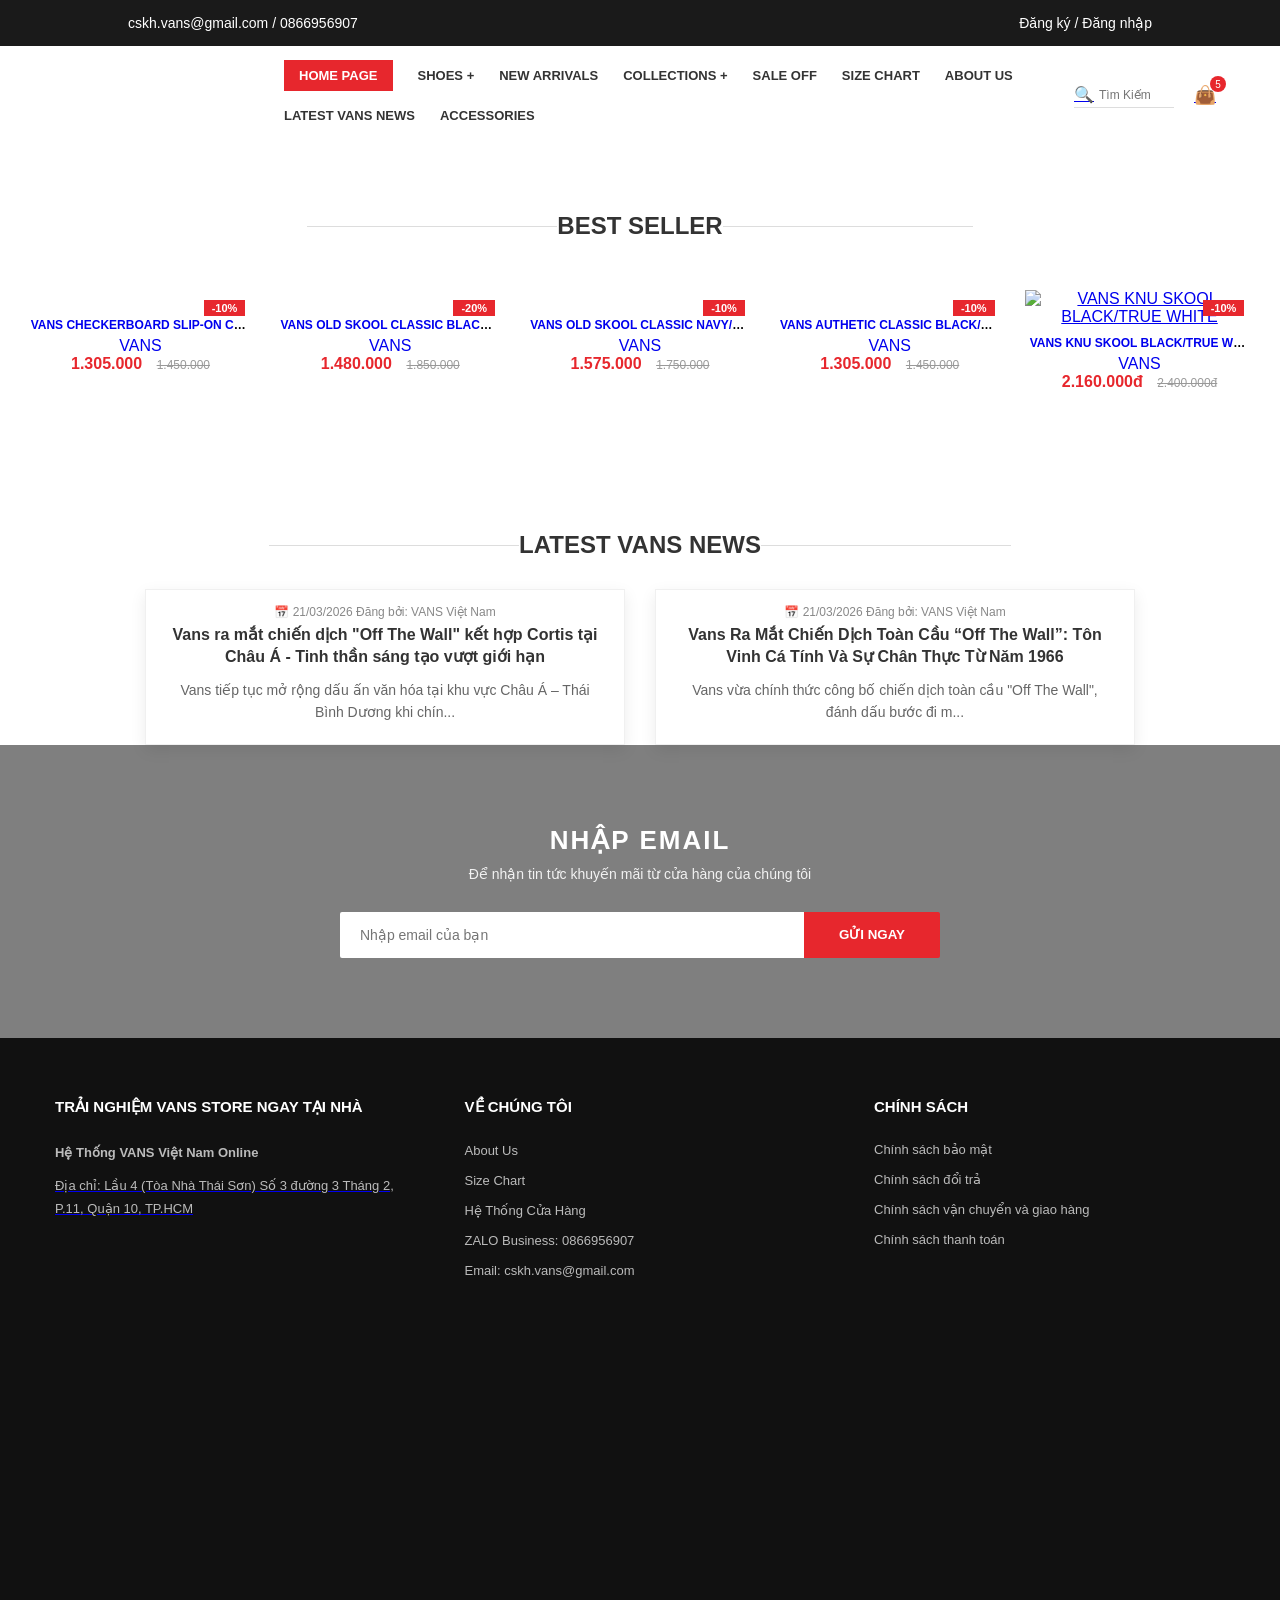
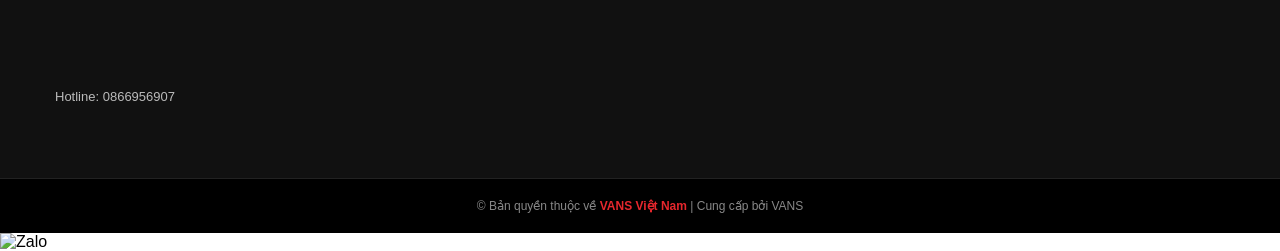
==== commit a183c517: "update" ====
--- a/vans/index.html
+++ b/vans/index.html
@@ -40,7 +40,7 @@
                     <li class="has-submenu">
                         <a href="https://vansvietnam.com.vn/all-vans">SHOES</a>
                             <ul class="sub_shoes">
-                                <li><a href="#">VANS KNU</a></li>
+                                <li><a href="product.html">VANS KNU</a></li>
                                 <li><a href="#">VANS OLD SKOOL</a></li>
                                 <li><a href="#">VANS SLIP-ON</a></li>
                                 <li><a href="#">VANS AUTHENTIC</a></li>
@@ -73,7 +73,7 @@
                     <a href="#">🔍</a> <input type="text" placeholder="Tìm Kiếm">
                 </div>
                 <div class="cart">
-                    <a href="#">👜 <span class="count">0</span></a>
+                    <a href="cart.html">👜 <span class="count">5</span></a>
                 </div>
 
            </div>       
@@ -227,7 +227,10 @@
             <div class="footer-col">
                 <h4>Trải Nghiệm VANS Store Ngay Tại Nhà</h4>
                 <p><strong>Hệ Thống VANS Việt Nam Online</strong></p>
-                <p>Địa chỉ: Lầu 4 (Tòa Nhà Thái Sơn) Số 3 đường 3 Tháng 2, P.11, Quận 10, TP.HCM</p>
+                <a class="map" href="https://maps.app.goo.gl/cSCM8WRkczPGFZMM9">
+                    
+                    <p>Địa chỉ: Lầu 4 (Tòa Nhà Thái Sơn) Số 3 đường 3 Tháng 2, P.11, Quận 10, TP.HCM</p>
+<iframe src="https://www.google.com/maps/embed?pb=!1m18!1m12!1m3!1d823.9618558310293!2d106.68083320611967!3d10.777173572855004!2m3!1f0!2f0!3f0!3m2!1i1024!2i768!4f13.1!3m3!1m2!1s0x31752f26664899a5%3A0x57e38f91af766401!2zVOG7lW5nIEPDtG5nIHR5IFRow6FpIFPGoW4gLSBC4buZIFF14buRYyBQaMOybmc!5e0!3m2!1svi!2s!4v1776142835993!5m2!1svi!2s" width="600" height="450" style="border:0;" allowfullscreen="" loading="lazy" referrerpolicy="no-referrer-when-downgrade"></iframe>                </a>
                 <p>Hotline: 0866956907</p>
             </div>
 
@@ -258,7 +261,9 @@
     <div class="copyright">
         <p>© Bản quyền thuộc về <span class="red-text">VANS Việt Nam</span> | Cung cấp bởi VANS</p>
     </div>
-
+    <div class="footer__zalo">
+                <img class="zalo-img" src="https://upload.wikimedia.org/wikipedia/commons/9/91/Icon_of_Zalo.svg" alt="Zalo">
+    </div>
 </footer>
 <!-- footer end -->
 <script>
